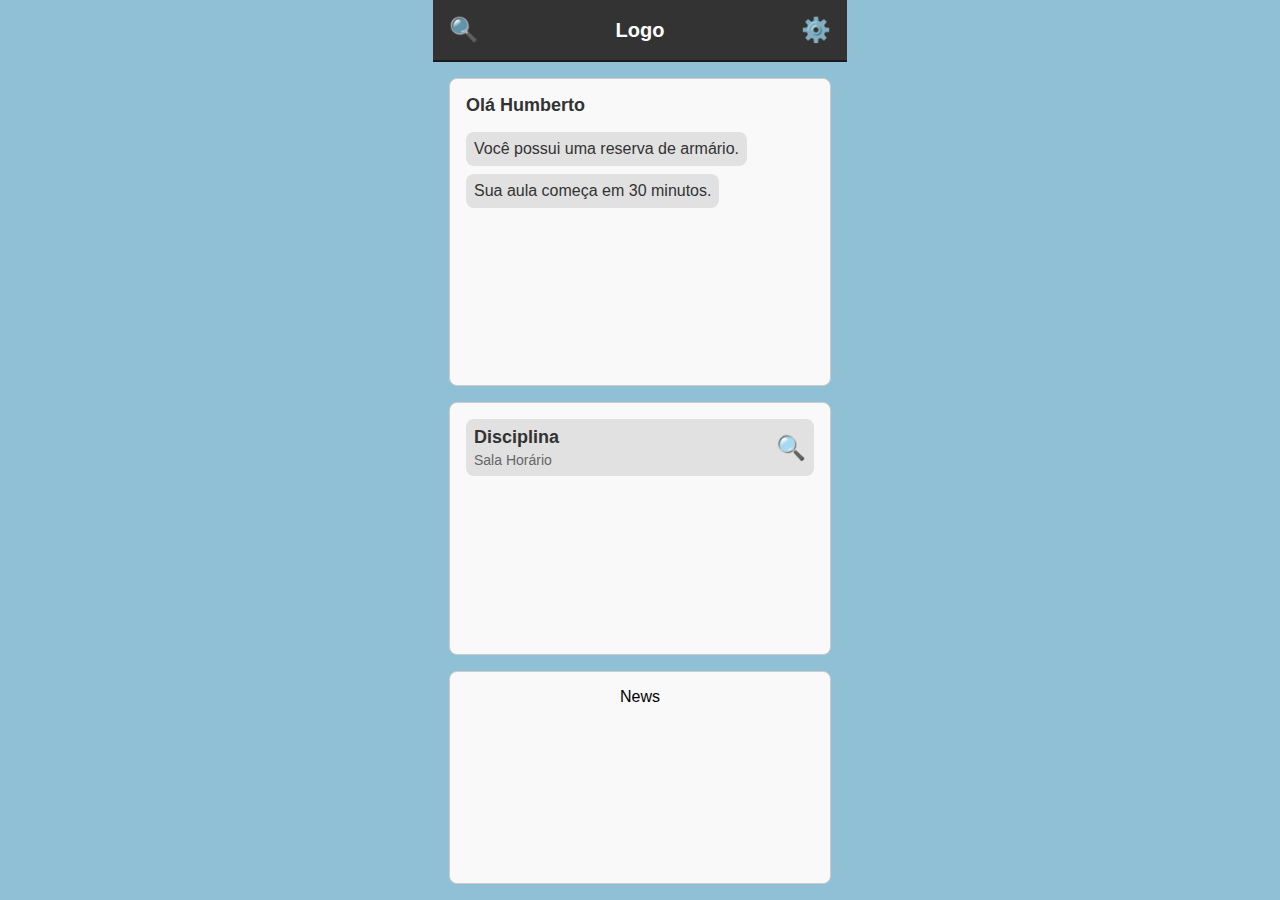
==== index.html @ 66934d6e "Adicionado os arquivos iniciais do projeto, esse comit entrega a atividade : Grid e Responsividade" ====
<!DOCTYPE html>
<html lang="en">

<head>
    <meta charset="UTF-8">
    <meta name="viewport" content="width=414, height=896, initial-scale=1.0, user-scalable=no">
    <title>Wireframe Layout</title>
    <link rel="stylesheet" href="styles.css">
</head>

<body>
    <header>
        <div class="header-container">
            <div class="icon">🔍</div>
            <div class="logo">Logo</div>
            <div class="icon">⚙️</div>
        </div>
    </header>
    <div class="main-container">
        <div class="box messages">
            <div class="messages-title">Olá Humberto</div>
            <div class="message-item">Você possui uma reserva de armário.</div>
            <div class="message-item">Sua aula começa em 30 minutos.</div>
        </div>

        <div class="box classes">
            <div class="classes-item">
                <div class="classes-item-content">
                    <div class="classes-item-content-title">Disciplina</div>
                    <div class="classes-item-content-info">Sala Horário</div>
                </div>
                <div class="classes-item-icon">🔍</div>
            </div>
        </div>
        <div class="box">News</div>
    </div>
</body>

</html>
---- styles.css ----
* {
    box-sizing: border-box;
    margin: 0;
    padding: 0;
    font-family: Arial, sans-serif;
}

body {
    display: flex;
    flex-direction: column;
    min-height: 100vh;
    max-width: 414px;
    margin: 0 auto;
    background-color: #90c0d6;
}

/* Header styling */
header {
    background: #333;  /* Dark background */
    padding: 16px;
    border-bottom: 2px solid #1a1a1a;
}

.header-container {
    display: flex;
    justify-content: space-between;
    align-items: center;
}

.icon, .logo {
    color: #fff;
}

.icon {
    font-size: 24px;
}

.logo {
    font-size: 20px;
    font-weight: bold;
}

/* Main container layout */
.main-container {
    display: flex;
    flex-direction: column;
    flex: 1;
    gap: 16px;
    padding: 16px;
    overflow-y: auto;
}

/* Box styling */
.box {
    padding: 16px;
    border: 1px solid #ccc;  /* Light gray border */
    text-align: center;
    background: #f9f9f9;  /* Light gray background */
    height: auto; /* Allow box height to adjust based on content */
    flex: 1; /* Allow boxes to take up remaining space */
    border-radius: 8px;  /* Rounded corners */
}

/* Messages box styling */
.messages {
    display: flex;
    flex-direction: column;
    gap: 8px;
    align-items: flex-start;  /* Align items to the start (left) */
}

.messages-title {
    font-size: 18px;
    font-weight: bold;
    margin-bottom: 8px;
    color: #333;  /* Dark gray text for titles */
}

.message-item {
    font-size: 16px;
    padding: 8px;
    background: #e1e1e1;  /* Light gray background for items */
    border-radius: 8px;
    color: #333;  /* Dark gray text for message items */
}

/* Classes box styling */
.classes {
    display: flex;
    flex-direction: column;
    gap: 8px;
    align-items: flex-start;  /* Align items to the start (left) */
}

.classes-item {
    display: flex;
    align-items: center;
    font-size: 16px;
    padding: 8px;
    background: #e1e1e1;  /* Light gray background for classes item */
    border-radius: 8px;
    width: 100%; /* Ensure the item takes full width of the container */
    gap: 16px; /* Increased space between icon and content */
}

.classes-item-content {
    display: flex;
    flex-direction: column;
    gap: 4px; /* Add space between title and info */
    flex-grow: 1; /* Allow the content to take up the remaining space */
    align-items: flex-start;
}

.classes-item-content-title {
    font-size: 18px;
    font-weight: bold;
    color: #333;  /* Dark gray text for the title */
}

.classes-item-content-info {
    font-size: 14px;
    color: #666;  /* Medium gray text for info */
}

.classes-item-icon {
    font-size: 24px;
    color: #4A90E2;  /* Light blue color for icon */
}

/* Add hover effect for interactive elements */
.classes-item:hover,
.message-item:hover {
    background: #D0D0D0;  /* Slightly darker gray for hover */
    cursor: pointer;  /* Indicate that it's clickable */
}

.box:hover {
    background: #eaeaea;  /* Lighten box background on hover */
}
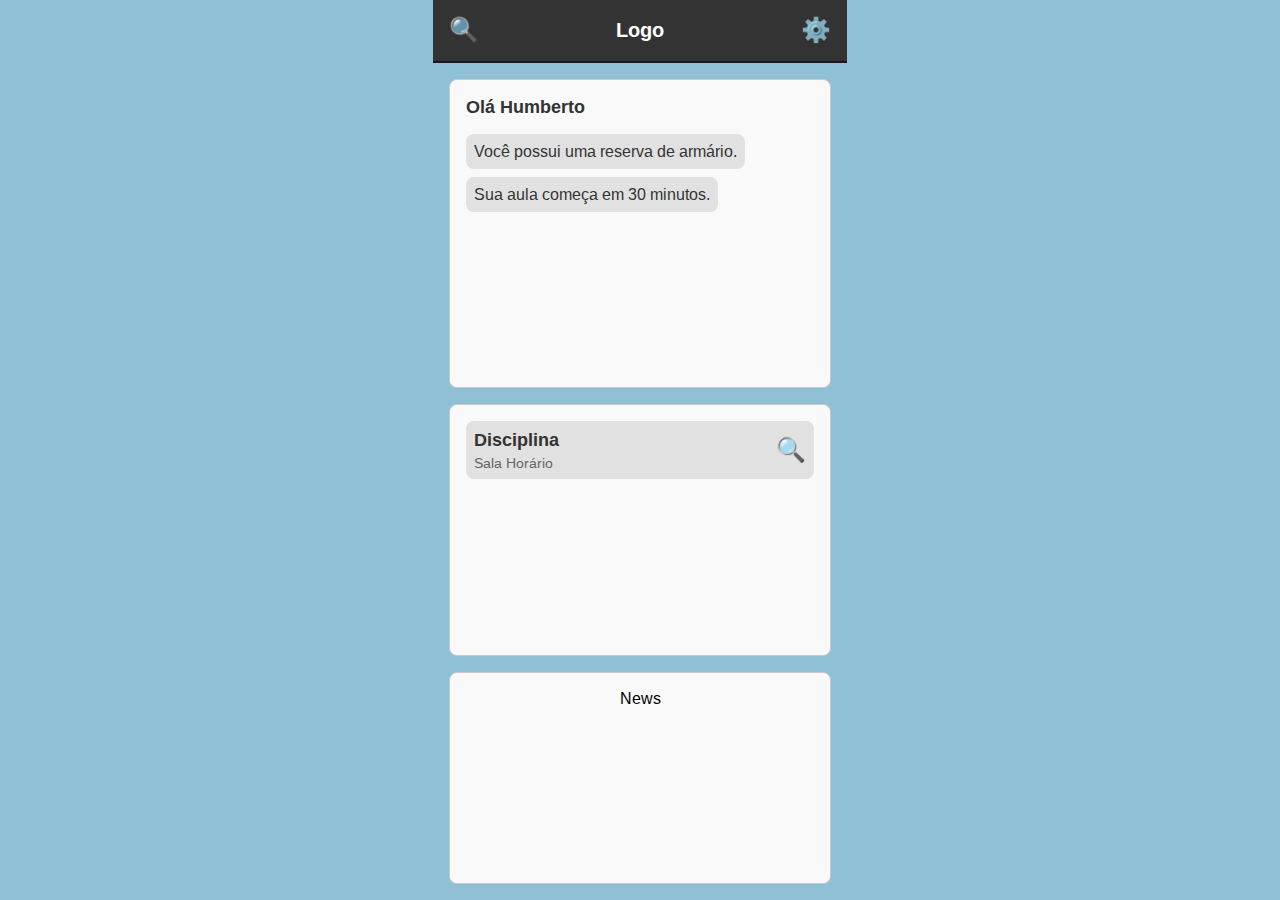
==== commit 369ecdf0: "Adicionado nova fonte" ====
--- a/index.html
+++ b/index.html
@@ -5,6 +5,9 @@
     <meta charset="UTF-8">
     <meta name="viewport" content="width=414, height=896, initial-scale=1.0, user-scalable=no">
     <title>Wireframe Layout</title>
+    <link rel="preconnect" href="https://fonts.googleapis.com">
+    <link rel="preconnect" href="https://fonts.gstatic.com" crossorigin>
+    <link href="https://fonts.googleapis.com/css2?family=Arimo:wght@400;700&display=swap" rel="stylesheet">
     <link rel="stylesheet" href="styles.css">
 </head>
 
--- a/styles.css
+++ b/styles.css
@@ -2,10 +2,11 @@
     box-sizing: border-box;
     margin: 0;
     padding: 0;
-    font-family: Arial, sans-serif;
+    font-family: "Arimo", sans-serif;
 }
 
 body {
+    font-family: "Arimo", sans-serif;
     display: flex;
     flex-direction: column;
     min-height: 100vh;
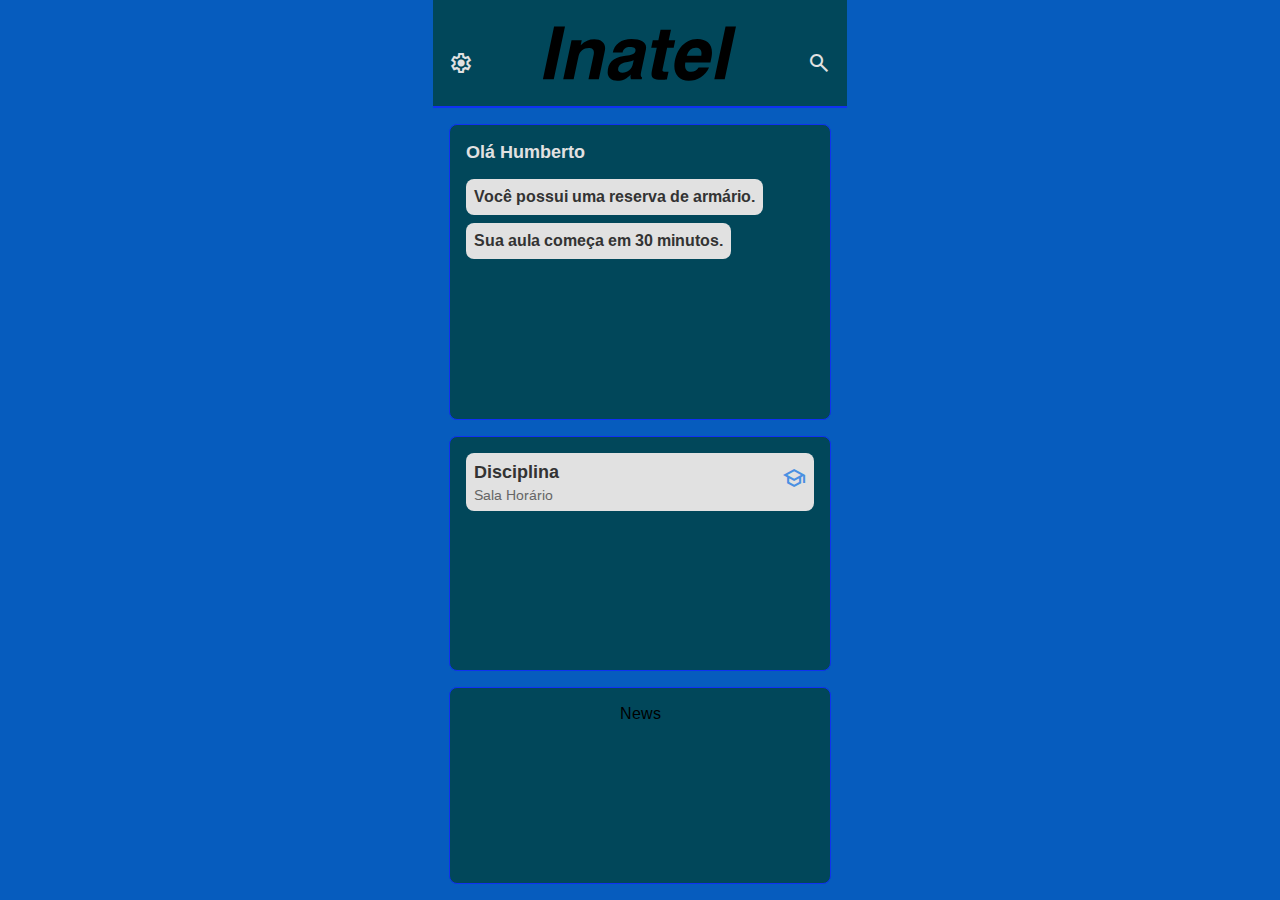
==== commit 1fd5fc78: "Adicionado a logo do inatel e cores padroes para o primeiro estilo" ====
--- a/index.html
+++ b/index.html
@@ -7,6 +7,7 @@
     <title>Wireframe Layout</title>
     <link rel="preconnect" href="https://fonts.googleapis.com">
     <link rel="preconnect" href="https://fonts.gstatic.com" crossorigin>
+    <link href="https://fonts.googleapis.com/css2?family=Material+Symbols+Outlined" rel="stylesheet">
     <link href="https://fonts.googleapis.com/css2?family=Arimo:wght@400;700&display=swap" rel="stylesheet">
     <link rel="stylesheet" href="styles.css">
 </head>
@@ -14,9 +15,9 @@
 <body>
     <header>
         <div class="header-container">
-            <div class="icon">🔍</div>
-            <div class="logo">Logo</div>
-            <div class="icon">⚙️</div>
+            <div class="icon"><span class="material-symbols-outlined">settings</span></div>
+            <svg class="svg_logo_inatel" xmlns="http://www.w3.org/2000/svg" viewBox="100 150 390 116"><path class="path_logo" d="M127.455,156.988h21.287l-21.859,102.835H105.69L127.455,156.988L127.455,156.988z M225.618,208.048	l-10.941,51.775H194.51l9.726-45.911c0.286-1.168,0.477-2.312,0.62-3.456c0.143-1.144,0.214-2.145,0.214-3.027	c0-2.86-0.834-4.982-2.527-6.412c-1.668-1.407-4.147-2.122-7.461-2.122c-5.078,0-9.392,1.406-12.968,4.219 c-3.552,2.836-5.888,6.698-6.96,11.633l-9.559,45.076h-20.31l16.186-75.946h19.905l-2.002,9.559 c3.957-3.886,8.105-6.794,12.491-8.701c4.362-1.907,9.011-2.86,13.945-2.86c6.508,0,11.656,1.501,15.447,4.529 c3.79,3.027,5.697,7.151,5.697,12.372c0,1.239-0.096,2.55-0.286,3.933S226.143,205.855,225.618,208.048L225.618,208.048z	 M282.709,222.636c-3.29,1.455-7.318,2.646-12.038,3.6c-4.744,0.954-7.557,1.55-8.438,1.788c-3.218,0.978-5.674,2.526-7.414,4.648	c-1.716,2.122-2.574,4.672-2.574,7.652c0,2.074,0.739,3.719,2.24,4.887c1.478,1.168,3.552,1.74,6.222,1.74	c5.078,0,9.487-1.574,13.206-4.721s6.15-7.342,7.271-12.61L282.709,222.636L282.709,222.636z M306.333,202.613l-9.154,43.145	c-0.238,1.313-0.405,2.432-0.524,3.361s-0.167,1.717-0.167,2.385c0,1.168,0.167,2.098,0.548,2.789 c0.381,0.715,1.049,1.406,2.026,2.098l-0.763,3.432h-21.025c-0.048-0.285-0.143-0.643-0.286-1.119	c-0.381-1.813-0.572-3.076-0.572-3.768c0-0.428,0.048-1,0.119-1.715c0.072-0.74,0.167-1.574,0.31-2.551	c-3.218,3.861-7.032,6.793-11.49,8.818c-4.458,2.027-9.344,3.053-14.708,3.053c-5.721,0-10.274-1.455-13.659-4.338	c-3.361-2.885-5.054-6.771-5.054-11.658c0-9.51,2.574-16.876,7.724-22.097c5.125-5.197,13.206-8.629,24.171-10.25	c1.788-0.287,4.195-0.645,7.271-1.049c10.131-1.168,15.185-4.53,15.185-10.108c0-2.098-0.834-3.623-2.527-4.577	c-1.669-0.954-4.338-1.43-8.033-1.43c-4.195,0-7.581,0.93-10.131,2.813c-2.574,1.883-4.052,4.529-4.481,7.914h-19.166	c1.359-8.2,5.292-14.684,11.824-19.451c6.507-4.768,14.731-7.151,24.672-7.151c8.987,0,15.971,1.454,20.954,4.362	s7.484,6.984,7.484,12.205c0,0.834-0.047,1.668-0.143,2.503C306.642,201.063,306.5,201.874,306.333,202.613L306.333,202.613z	 M335.081,163.281h20.31l-4.338,20.595h12.634l-3.004,14.303h-12.776l-8.844,42.026c0,0.238-0.048,0.547-0.144,0.93	c-0.095,0.404-0.144,0.668-0.144,0.811c0,1.119,0.549,1.93,1.67,2.406c1.119,0.502,3.051,0.74,5.792,0.74h4.409l-3.289,15.303	c-1.168,0.049-2.717,0.096-4.672,0.145c-3.528,0.094-5.84,0.143-6.913,0.143c-6.508,0-11.18-0.883-14.017-2.646	c-2.837-1.787-4.267-4.672-4.267-8.678c0-1.119,0.118-2.455,0.357-4.051c0.214-1.574,0.596-3.6,1.12-6.08l8.701-41.048h-10.752	l3.004-14.303h10.895L335.081,163.281L335.081,163.281z M432.339,227.213H383.4c-0.167,1.025-0.311,2.026-0.405,3.004	s-0.144,1.835-0.144,2.574c0,4.1,0.978,7.199,2.956,9.297s4.911,3.146,8.772,3.146c3.266,0,6.031-0.668,8.344-1.979	c2.313-1.334,4.434-3.48,6.389-6.46h20.309c-3.576,7.962-8.914,14.208-16.018,18.761c-7.105,4.553-14.994,6.842-23.695,6.842	c-8.63,0-15.424-2.551-20.43-7.676c-5.006-5.127-7.508-12.016-7.508-20.692c0-6.197,1.096-12.609,3.289-19.236	c2.17-6.627,5.077-12.325,8.725-17.092c4.172-5.435,9.059-9.559,14.588-12.348c5.531-2.789,11.633-4.195,18.283-4.195	c8.939,0,15.924,2.36,20.955,7.104c5.029,4.72,7.531,11.275,7.531,19.666c0,2.193-0.213,4.696-0.666,7.534	C434.246,218.322,433.458,222.232,432.339,227.213L432.339,227.213z M414.46,213.912c0.143-1.119,0.262-2.098,0.334-2.955	c0.07-0.858,0.096-1.55,0.096-2.05c0-3.385-0.979-6.031-2.957-7.914s-4.768-2.813-8.344-2.813c-4.146,0-7.676,1.335-10.607,4.005	s-5.172,6.579-6.697,11.728H414.46L414.46,213.912z M461.826,156.988h20.311l-21.932,102.835h-20.262L461.826,156.988	L461.826,156.988z"></path></svg>
+            <div class="icon"><span class="material-symbols-outlined">search</span></div>
         </div>
     </header>
     <div class="main-container">
@@ -32,7 +33,7 @@
                     <div class="classes-item-content-title">Disciplina</div>
                     <div class="classes-item-content-info">Sala Horário</div>
                 </div>
-                <div class="classes-item-icon">🔍</div>
+                <div class="classes-item-icon"><span class="material-symbols-outlined">school</span></div>
             </div>
         </div>
         <div class="box">News</div>
--- a/styles.css
+++ b/styles.css
@@ -1,3 +1,14 @@
+:root {
+    --primary-color: #065CBE; /* Inatel Blue */
+    --secondary-color: #350FF2; /* secondary blue */
+    --accent-color: #0F31F2; /* accent blue */
+    --secondary-accent-color: #800FF2; /* accent purple */
+    --background-color: #e1e1e1; /* Light background */
+    --secondary-background-color: #01475a; /* dark blue/gray background */
+    --white-text-color: #e1e1e1; /* light text color */
+    --black-text-color: #333; /* dark text color */
+}
+
 * {
     box-sizing: border-box;
     margin: 0;
@@ -12,33 +23,33 @@
     min-height: 100vh;
     max-width: 414px;
     margin: 0 auto;
-    background-color: #90c0d6;
+    background-color: var(--primary-color);
+    color: var(--text-color);
 }
 
 /* Header styling */
 header {
-    background: #333;  /* Dark background */
+    background: var(--secondary-background-color);
     padding: 16px;
-    border-bottom: 2px solid #1a1a1a;
+    border-bottom: 2px solid var(--accent-color)
 }
 
 .header-container {
     display: flex;
     justify-content: space-between;
     align-items: center;
+    color: var(--white-text-color);
 }
 
-.icon, .logo {
-    color: #fff;
+.svg_logo_inatel {
+    width: 20vw; /* Adjusts based on viewport width */
+    max-width: 200px; /* Maximum size */
+    height: auto;
 }
-
 .icon {
-    font-size: 24px;
-}
-
-.logo {
-    font-size: 20px;
-    font-weight: bold;
+    font-size: 5vw;
+    max-width: 40px; /* Adjusts based on viewport width */
+    text-align: center;
 }
 
 /* Main container layout */
@@ -54,9 +65,9 @@
 /* Box styling */
 .box {
     padding: 16px;
-    border: 1px solid #ccc;  /* Light gray border */
+    border: 1px solid var(--accent-color);
     text-align: center;
-    background: #f9f9f9;  /* Light gray background */
+    background: var(--secondary-background-color);
     height: auto; /* Allow box height to adjust based on content */
     flex: 1; /* Allow boxes to take up remaining space */
     border-radius: 8px;  /* Rounded corners */
@@ -74,15 +85,16 @@
     font-size: 18px;
     font-weight: bold;
     margin-bottom: 8px;
-    color: #333;  /* Dark gray text for titles */
+    color: var(--white-text-color);
 }
 
 .message-item {
     font-size: 16px;
     padding: 8px;
-    background: #e1e1e1;  /* Light gray background for items */
+    font-weight: bold;
+    background: var(--background-color);  /* Light gray background for items */
     border-radius: 8px;
-    color: #333;  /* Dark gray text for message items */
+    color: var(--black-text-color);  /* Dark gray text for message items */
 }
 
 /* Classes box styling */
@@ -127,14 +139,3 @@
     font-size: 24px;
     color: #4A90E2;  /* Light blue color for icon */
 }
-
-/* Add hover effect for interactive elements */
-.classes-item:hover,
-.message-item:hover {
-    background: #D0D0D0;  /* Slightly darker gray for hover */
-    cursor: pointer;  /* Indicate that it's clickable */
-}
-
-.box:hover {
-    background: #eaeaea;  /* Lighten box background on hover */
-}
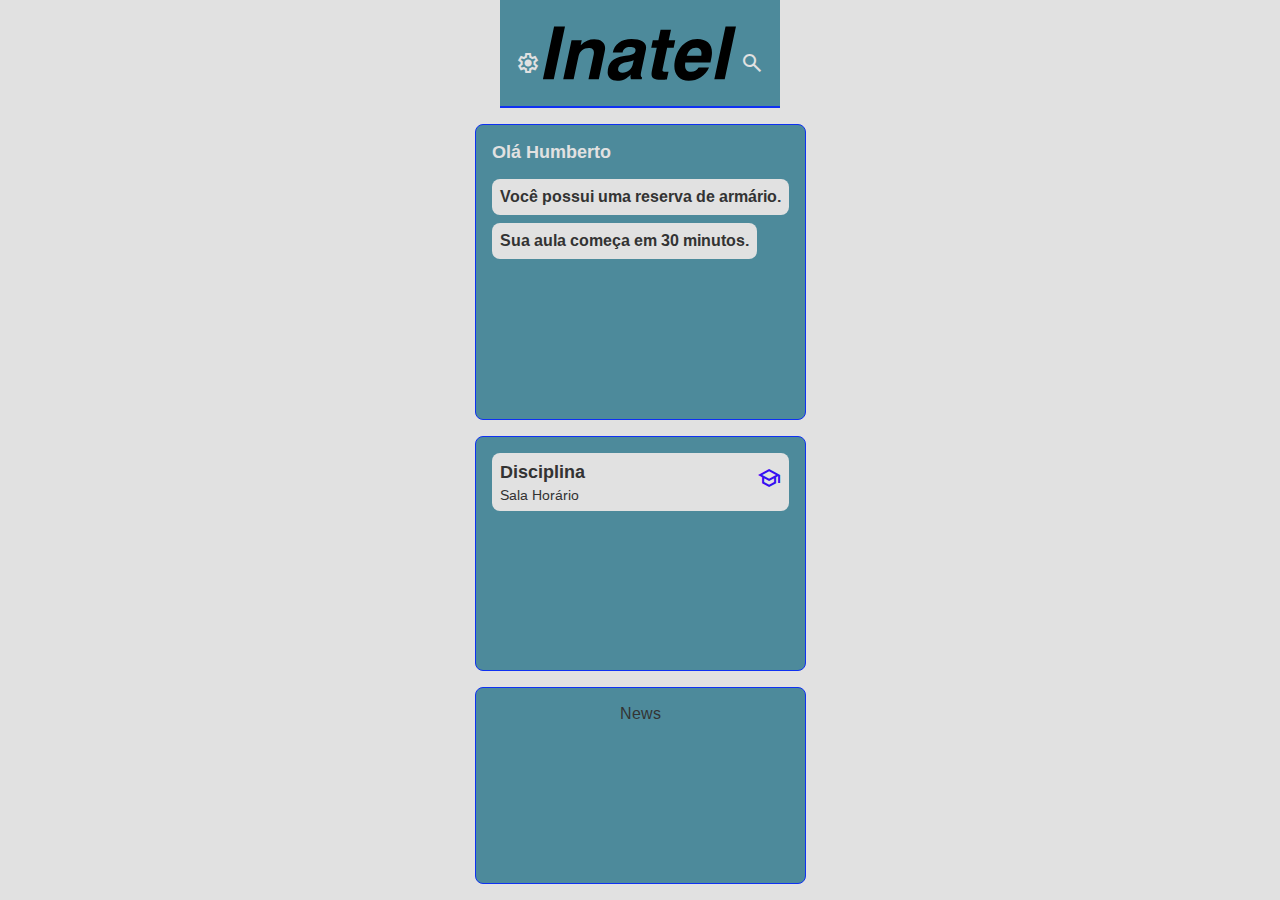
==== commit 7673cae6: "Adicionado funcao de trocar entre temas Adicionado arquivos de recurso secundarios" ====
--- a/index.html
+++ b/index.html
@@ -15,11 +15,25 @@
 <body>
     <header>
         <div class="header-container">
-            <div class="icon"><span class="material-symbols-outlined">settings</span></div>
-            <svg class="svg_logo_inatel" xmlns="http://www.w3.org/2000/svg" viewBox="100 150 390 116"><path class="path_logo" d="M127.455,156.988h21.287l-21.859,102.835H105.69L127.455,156.988L127.455,156.988z M225.618,208.048	l-10.941,51.775H194.51l9.726-45.911c0.286-1.168,0.477-2.312,0.62-3.456c0.143-1.144,0.214-2.145,0.214-3.027	c0-2.86-0.834-4.982-2.527-6.412c-1.668-1.407-4.147-2.122-7.461-2.122c-5.078,0-9.392,1.406-12.968,4.219 c-3.552,2.836-5.888,6.698-6.96,11.633l-9.559,45.076h-20.31l16.186-75.946h19.905l-2.002,9.559 c3.957-3.886,8.105-6.794,12.491-8.701c4.362-1.907,9.011-2.86,13.945-2.86c6.508,0,11.656,1.501,15.447,4.529 c3.79,3.027,5.697,7.151,5.697,12.372c0,1.239-0.096,2.55-0.286,3.933S226.143,205.855,225.618,208.048L225.618,208.048z	 M282.709,222.636c-3.29,1.455-7.318,2.646-12.038,3.6c-4.744,0.954-7.557,1.55-8.438,1.788c-3.218,0.978-5.674,2.526-7.414,4.648	c-1.716,2.122-2.574,4.672-2.574,7.652c0,2.074,0.739,3.719,2.24,4.887c1.478,1.168,3.552,1.74,6.222,1.74	c5.078,0,9.487-1.574,13.206-4.721s6.15-7.342,7.271-12.61L282.709,222.636L282.709,222.636z M306.333,202.613l-9.154,43.145	c-0.238,1.313-0.405,2.432-0.524,3.361s-0.167,1.717-0.167,2.385c0,1.168,0.167,2.098,0.548,2.789 c0.381,0.715,1.049,1.406,2.026,2.098l-0.763,3.432h-21.025c-0.048-0.285-0.143-0.643-0.286-1.119	c-0.381-1.813-0.572-3.076-0.572-3.768c0-0.428,0.048-1,0.119-1.715c0.072-0.74,0.167-1.574,0.31-2.551	c-3.218,3.861-7.032,6.793-11.49,8.818c-4.458,2.027-9.344,3.053-14.708,3.053c-5.721,0-10.274-1.455-13.659-4.338	c-3.361-2.885-5.054-6.771-5.054-11.658c0-9.51,2.574-16.876,7.724-22.097c5.125-5.197,13.206-8.629,24.171-10.25	c1.788-0.287,4.195-0.645,7.271-1.049c10.131-1.168,15.185-4.53,15.185-10.108c0-2.098-0.834-3.623-2.527-4.577	c-1.669-0.954-4.338-1.43-8.033-1.43c-4.195,0-7.581,0.93-10.131,2.813c-2.574,1.883-4.052,4.529-4.481,7.914h-19.166	c1.359-8.2,5.292-14.684,11.824-19.451c6.507-4.768,14.731-7.151,24.672-7.151c8.987,0,15.971,1.454,20.954,4.362	s7.484,6.984,7.484,12.205c0,0.834-0.047,1.668-0.143,2.503C306.642,201.063,306.5,201.874,306.333,202.613L306.333,202.613z	 M335.081,163.281h20.31l-4.338,20.595h12.634l-3.004,14.303h-12.776l-8.844,42.026c0,0.238-0.048,0.547-0.144,0.93	c-0.095,0.404-0.144,0.668-0.144,0.811c0,1.119,0.549,1.93,1.67,2.406c1.119,0.502,3.051,0.74,5.792,0.74h4.409l-3.289,15.303	c-1.168,0.049-2.717,0.096-4.672,0.145c-3.528,0.094-5.84,0.143-6.913,0.143c-6.508,0-11.18-0.883-14.017-2.646	c-2.837-1.787-4.267-4.672-4.267-8.678c0-1.119,0.118-2.455,0.357-4.051c0.214-1.574,0.596-3.6,1.12-6.08l8.701-41.048h-10.752	l3.004-14.303h10.895L335.081,163.281L335.081,163.281z M432.339,227.213H383.4c-0.167,1.025-0.311,2.026-0.405,3.004	s-0.144,1.835-0.144,2.574c0,4.1,0.978,7.199,2.956,9.297s4.911,3.146,8.772,3.146c3.266,0,6.031-0.668,8.344-1.979	c2.313-1.334,4.434-3.48,6.389-6.46h20.309c-3.576,7.962-8.914,14.208-16.018,18.761c-7.105,4.553-14.994,6.842-23.695,6.842	c-8.63,0-15.424-2.551-20.43-7.676c-5.006-5.127-7.508-12.016-7.508-20.692c0-6.197,1.096-12.609,3.289-19.236	c2.17-6.627,5.077-12.325,8.725-17.092c4.172-5.435,9.059-9.559,14.588-12.348c5.531-2.789,11.633-4.195,18.283-4.195	c8.939,0,15.924,2.36,20.955,7.104c5.029,4.72,7.531,11.275,7.531,19.666c0,2.193-0.213,4.696-0.666,7.534	C434.246,218.322,433.458,222.232,432.339,227.213L432.339,227.213z M414.46,213.912c0.143-1.119,0.262-2.098,0.334-2.955	c0.07-0.858,0.096-1.55,0.096-2.05c0-3.385-0.979-6.031-2.957-7.914s-4.768-2.813-8.344-2.813c-4.146,0-7.676,1.335-10.607,4.005	s-5.172,6.579-6.697,11.728H414.46L414.46,213.912z M461.826,156.988h20.311l-21.932,102.835h-20.262L461.826,156.988	L461.826,156.988z"></path></svg>
+            <div class="icon" id="settingsIcon">
+                <span class="material-symbols-outlined">settings</span>
+            </div>
+            <svg class="svg_logo_inatel" xmlns="http://www.w3.org/2000/svg" viewBox="100 150 390 116">
+                <path class="path_logo"
+                    d="M127.455,156.988h21.287l-21.859,102.835H105.69L127.455,156.988L127.455,156.988z M225.618,208.048	l-10.941,51.775H194.51l9.726-45.911c0.286-1.168,0.477-2.312,0.62-3.456c0.143-1.144,0.214-2.145,0.214-3.027	c0-2.86-0.834-4.982-2.527-6.412c-1.668-1.407-4.147-2.122-7.461-2.122c-5.078,0-9.392,1.406-12.968,4.219 c-3.552,2.836-5.888,6.698-6.96,11.633l-9.559,45.076h-20.31l16.186-75.946h19.905l-2.002,9.559 c3.957-3.886,8.105-6.794,12.491-8.701c4.362-1.907,9.011-2.86,13.945-2.86c6.508,0,11.656,1.501,15.447,4.529 c3.79,3.027,5.697,7.151,5.697,12.372c0,1.239-0.096,2.55-0.286,3.933S226.143,205.855,225.618,208.048L225.618,208.048z	 M282.709,222.636c-3.29,1.455-7.318,2.646-12.038,3.6c-4.744,0.954-7.557,1.55-8.438,1.788c-3.218,0.978-5.674,2.526-7.414,4.648	c-1.716,2.122-2.574,4.672-2.574,7.652c0,2.074,0.739,3.719,2.24,4.887c1.478,1.168,3.552,1.74,6.222,1.74	c5.078,0,9.487-1.574,13.206-4.721s6.15-7.342,7.271-12.61L282.709,222.636L282.709,222.636z M306.333,202.613l-9.154,43.145	c-0.238,1.313-0.405,2.432-0.524,3.361s-0.167,1.717-0.167,2.385c0,1.168,0.167,2.098,0.548,2.789 c0.381,0.715,1.049,1.406,2.026,2.098l-0.763,3.432h-21.025c-0.048-0.285-0.143-0.643-0.286-1.119	c-0.381-1.813-0.572-3.076-0.572-3.768c0-0.428,0.048-1,0.119-1.715c0.072-0.74,0.167-1.574,0.31-2.551	c-3.218,3.861-7.032,6.793-11.49,8.818c-4.458,2.027-9.344,3.053-14.708,3.053c-5.721,0-10.274-1.455-13.659-4.338	c-3.361-2.885-5.054-6.771-5.054-11.658c0-9.51,2.574-16.876,7.724-22.097c5.125-5.197,13.206-8.629,24.171-10.25	c1.788-0.287,4.195-0.645,7.271-1.049c10.131-1.168,15.185-4.53,15.185-10.108c0-2.098-0.834-3.623-2.527-4.577	c-1.669-0.954-4.338-1.43-8.033-1.43c-4.195,0-7.581,0.93-10.131,2.813c-2.574,1.883-4.052,4.529-4.481,7.914h-19.166	c1.359-8.2,5.292-14.684,11.824-19.451c6.507-4.768,14.731-7.151,24.672-7.151c8.987,0,15.971,1.454,20.954,4.362	s7.484,6.984,7.484,12.205c0,0.834-0.047,1.668-0.143,2.503C306.642,201.063,306.5,201.874,306.333,202.613L306.333,202.613z	 M335.081,163.281h20.31l-4.338,20.595h12.634l-3.004,14.303h-12.776l-8.844,42.026c0,0.238-0.048,0.547-0.144,0.93	c-0.095,0.404-0.144,0.668-0.144,0.811c0,1.119,0.549,1.93,1.67,2.406c1.119,0.502,3.051,0.74,5.792,0.74h4.409l-3.289,15.303	c-1.168,0.049-2.717,0.096-4.672,0.145c-3.528,0.094-5.84,0.143-6.913,0.143c-6.508,0-11.18-0.883-14.017-2.646	c-2.837-1.787-4.267-4.672-4.267-8.678c0-1.119,0.118-2.455,0.357-4.051c0.214-1.574,0.596-3.6,1.12-6.08l8.701-41.048h-10.752	l3.004-14.303h10.895L335.081,163.281L335.081,163.281z M432.339,227.213H383.4c-0.167,1.025-0.311,2.026-0.405,3.004	s-0.144,1.835-0.144,2.574c0,4.1,0.978,7.199,2.956,9.297s4.911,3.146,8.772,3.146c3.266,0,6.031-0.668,8.344-1.979	c2.313-1.334,4.434-3.48,6.389-6.46h20.309c-3.576,7.962-8.914,14.208-16.018,18.761c-7.105,4.553-14.994,6.842-23.695,6.842	c-8.63,0-15.424-2.551-20.43-7.676c-5.006-5.127-7.508-12.016-7.508-20.692c0-6.197,1.096-12.609,3.289-19.236	c2.17-6.627,5.077-12.325,8.725-17.092c4.172-5.435,9.059-9.559,14.588-12.348c5.531-2.789,11.633-4.195,18.283-4.195	c8.939,0,15.924,2.36,20.955,7.104c5.029,4.72,7.531,11.275,7.531,19.666c0,2.193-0.213,4.696-0.666,7.534	C434.246,218.322,433.458,222.232,432.339,227.213L432.339,227.213z M414.46,213.912c0.143-1.119,0.262-2.098,0.334-2.955	c0.07-0.858,0.096-1.55,0.096-2.05c0-3.385-0.979-6.031-2.957-7.914s-4.768-2.813-8.344-2.813c-4.146,0-7.676,1.335-10.607,4.005	s-5.172,6.579-6.697,11.728H414.46L414.46,213.912z M461.826,156.988h20.311l-21.932,102.835h-20.262L461.826,156.988	L461.826,156.988z">
+                </path>
+            </svg>
             <div class="icon"><span class="material-symbols-outlined">search</span></div>
         </div>
     </header>
+
+    <dialog id="themeDialog">
+        <h2>Select Theme</h2>
+        <button id="lightModeButton">Light Mode</button>
+        <button id="darkModeButton">Dark Mode</button>
+        <button id="closeDialog">Close</button>
+    </dialog>
+
     <div class="main-container">
         <div class="box messages">
             <div class="messages-title">Olá Humberto</div>
@@ -38,6 +52,8 @@
         </div>
         <div class="box">News</div>
     </div>
+
+    <script src="themeToggle.js"></script>
 </body>
 
 </html>--- a/styles.css
+++ b/styles.css
@@ -2,11 +2,19 @@
     --primary-color: #065CBE; /* Inatel Blue */
     --secondary-color: #350FF2; /* secondary blue */
     --accent-color: #0F31F2; /* accent blue */
-    --secondary-accent-color: #800FF2; /* accent purple */
     --background-color: #e1e1e1; /* Light background */
-    --secondary-background-color: #01475a; /* dark blue/gray background */
+    --secondary-background-color: #4d8a9b; /* dark blue/gray background */
     --white-text-color: #e1e1e1; /* light text color */
-    --black-text-color: #333; /* dark text color */
+    --text-color: #333; /* dark text color */
+}
+
+[data-theme="dark"] {
+    --primary-color: #065CBE; /* Dark background */
+    --secondary-color: #5C16D2; /* Purple */
+    --accent-color: #800FF2; /* Accent purple */
+    --background-color: #333; /* Dark background */
+    --secondary-background-color: #01475a; /* Darker background */
+    --text-color: #e1e1e1; /* Lighter text color for dark mode */
 }
 
 * {
@@ -20,12 +28,17 @@
     font-family: "Arimo", sans-serif;
     display: flex;
     flex-direction: column;
+    justify-content: center; /* Centers content vertically */
+    align-items: center; /* Centers content horizontally */
     min-height: 100vh;
     max-width: 414px;
     margin: 0 auto;
-    background-color: var(--primary-color);
+    background-color: var(--background-color);
     color: var(--text-color);
-}
+    transition: background-color 0.3s, color 0.3s;
+}
+
+
 
 /* Header styling */
 header {
@@ -110,7 +123,7 @@
     align-items: center;
     font-size: 16px;
     padding: 8px;
-    background: #e1e1e1;  /* Light gray background for classes item */
+    background: var(--background-color);  /* Light gray background for classes item */
     border-radius: 8px;
     width: 100%; /* Ensure the item takes full width of the container */
     gap: 16px; /* Increased space between icon and content */
@@ -127,15 +140,70 @@
 .classes-item-content-title {
     font-size: 18px;
     font-weight: bold;
-    color: #333;  /* Dark gray text for the title */
+    color: var(--text-color); 
 }
 
 .classes-item-content-info {
     font-size: 14px;
-    color: #666;  /* Medium gray text for info */
+    color: var(--text-color);  /* Medium gray text for info */
 }
 
 .classes-item-icon {
     font-size: 24px;
-    color: #4A90E2;  /* Light blue color for icon */
-}
+    color: var(--secondary-color);  /* Light blue color for icon */
+}
+
+/* Basic styling for the dialog box */
+dialog {
+    display: flex;
+    flex-direction: column;
+    justify-content: center;
+    align-items: center;
+    padding: 20px;
+    background-color: var(--secondary-background-color);
+    border-radius: 8px;
+    width: 80%; /* Adjust width as needed */
+    max-width: 400px;
+    box-shadow: 0 5px 15px var(--accent-color);
+    position: fixed;
+    top: 50%;
+    left: 50%;
+    transform: translate(-50%, -50%); /* Centering the dialog */
+    z-index: 1000;
+    visibility: hidden; /* Initially hidden */
+    opacity: 0;
+    transition: visibility 0s, opacity 0.3s ease;
+}
+
+dialog h2 {
+    color: var(--text-color); /* Change this to your preferred color */
+    margin-bottom: 20px; /* Space between heading and buttons */
+    font-size: 1.5em; /* You can adjust the size */
+    text-align: center;
+}
+
+/* Show dialog when active */
+dialog[open] {
+    visibility: visible;
+    opacity: 1;
+}
+
+/* Overlay effect when dialog is open */
+dialog[open] {
+    background-color: var(--secondary-background-color);
+}
+
+/* Button styles inside dialog */
+button {
+    background-color: var(--background-color);
+    color: var(--text-color);
+    border: none;
+    padding: 10px 15px;
+    margin: 10px;
+    cursor: pointer;
+    border-radius: 5px;
+}
+
+button:hover {
+    background-color: var(--secondary-color);
+}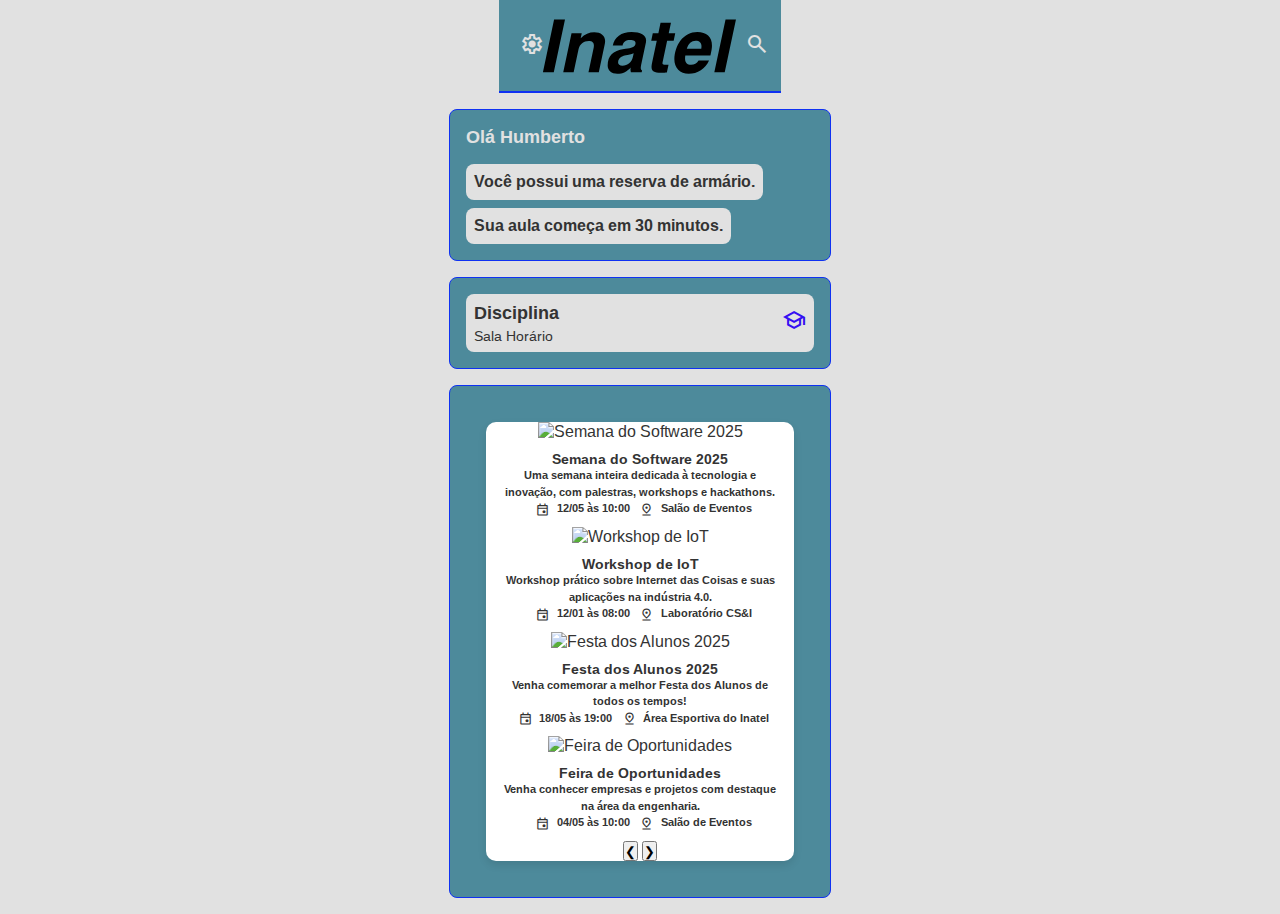
==== commit 9c903802: "Adicionado event handling para popular a box de noticias. Html modificado para absorver novos cards " ====
--- a/index.html
+++ b/index.html
@@ -50,10 +50,18 @@
                 <div class="classes-item-icon"><span class="material-symbols-outlined">school</span></div>
             </div>
         </div>
-        <div class="box">News</div>
+        <div class="box news">
+            <div class="carousel-container">
+                <div class="carousel">
+                    <!-- Os cards deverão ser inseridos dinamicamente via JS -->
+                </div>
+                <button id="prevBtn">❮</button>
+                <button id="nextBtn">❯</button>
+            </div> 
+        </div>
     </div>
 
-    <script src="themeToggle.js"></script>
+    <script src="scripts.js"></script>
 </body>
 
 </html>--- a/styles.css
+++ b/styles.css
@@ -1,20 +1,33 @@
 :root {
-    --primary-color: #065CBE; /* Inatel Blue */
-    --secondary-color: #350FF2; /* secondary blue */
-    --accent-color: #0F31F2; /* accent blue */
-    --background-color: #e1e1e1; /* Light background */
-    --secondary-background-color: #4d8a9b; /* dark blue/gray background */
-    --white-text-color: #e1e1e1; /* light text color */
-    --text-color: #333; /* dark text color */
+    --primary-color: #065CBE;
+    /* Inatel Blue */
+    --secondary-color: #350FF2;
+    /* secondary blue */
+    --accent-color: #0F31F2;
+    /* accent blue */
+    --background-color: #e1e1e1;
+    /* Light background */
+    --secondary-background-color: #4d8a9b;
+    /* dark blue/gray background */
+    --white-text-color: #e1e1e1;
+    /* light text color */
+    --text-color: #333;
+    /* dark text color */
 }
 
 [data-theme="dark"] {
-    --primary-color: #065CBE; /* Dark background */
-    --secondary-color: #5C16D2; /* Purple */
-    --accent-color: #800FF2; /* Accent purple */
-    --background-color: #333; /* Dark background */
-    --secondary-background-color: #01475a; /* Darker background */
-    --text-color: #e1e1e1; /* Lighter text color for dark mode */
+    --primary-color: #065CBE;
+    /* Dark background */
+    --secondary-color: #5C16D2;
+    /* Purple */
+    --accent-color: #800FF2;
+    /* Accent purple */
+    --background-color: #333;
+    /* Dark background */
+    --secondary-background-color: #01475a;
+    /* Darker background */
+    --text-color: #e1e1e1;
+    /* Lighter text color for dark mode */
 }
 
 * {
@@ -28,8 +41,10 @@
     font-family: "Arimo", sans-serif;
     display: flex;
     flex-direction: column;
-    justify-content: center; /* Centers content vertically */
-    align-items: center; /* Centers content horizontally */
+    justify-content: center;
+    /* Centers content vertically */
+    align-items: center;
+    /* Centers content horizontally */
     min-height: 100vh;
     max-width: 414px;
     margin: 0 auto;
@@ -55,13 +70,17 @@
 }
 
 .svg_logo_inatel {
-    width: 20vw; /* Adjusts based on viewport width */
-    max-width: 200px; /* Maximum size */
+    width: 20vw;
+    /* Adjusts based on viewport width */
+    max-width: 200px;
+    /* Maximum size */
     height: auto;
 }
+
 .icon {
     font-size: 5vw;
-    max-width: 40px; /* Adjusts based on viewport width */
+    max-width: 40px;
+    /* Adjusts based on viewport width */
     text-align: center;
 }
 
@@ -81,9 +100,12 @@
     border: 1px solid var(--accent-color);
     text-align: center;
     background: var(--secondary-background-color);
-    height: auto; /* Allow box height to adjust based on content */
-    flex: 1; /* Allow boxes to take up remaining space */
-    border-radius: 8px;  /* Rounded corners */
+    height: auto;
+    /* Allow box height to adjust based on content */
+    flex: 1;
+    /* Allow boxes to take up remaining space */
+    border-radius: 8px;
+    /* Rounded corners */
 }
 
 /* Messages box styling */
@@ -91,7 +113,8 @@
     display: flex;
     flex-direction: column;
     gap: 8px;
-    align-items: flex-start;  /* Align items to the start (left) */
+    align-items: flex-start;
+    /* Align items to the start (left) */
 }
 
 .messages-title {
@@ -105,9 +128,11 @@
     font-size: 16px;
     padding: 8px;
     font-weight: bold;
-    background: var(--background-color);  /* Light gray background for items */
+    background: var(--background-color);
+    /* Light gray background for items */
     border-radius: 8px;
-    color: var(--black-text-color);  /* Dark gray text for message items */
+    color: var(--black-text-color);
+    /* Dark gray text for message items */
 }
 
 /* Classes box styling */
@@ -115,7 +140,8 @@
     display: flex;
     flex-direction: column;
     gap: 8px;
-    align-items: flex-start;  /* Align items to the start (left) */
+    align-items: flex-start;
+    /* Align items to the start (left) */
 }
 
 .classes-item {
@@ -123,34 +149,41 @@
     align-items: center;
     font-size: 16px;
     padding: 8px;
-    background: var(--background-color);  /* Light gray background for classes item */
+    background: var(--background-color);
+    /* Light gray background for classes item */
     border-radius: 8px;
-    width: 100%; /* Ensure the item takes full width of the container */
-    gap: 16px; /* Increased space between icon and content */
+    width: 100%;
+    /* Ensure the item takes full width of the container */
+    gap: 16px;
+    /* Increased space between icon and content */
 }
 
 .classes-item-content {
     display: flex;
     flex-direction: column;
-    gap: 4px; /* Add space between title and info */
-    flex-grow: 1; /* Allow the content to take up the remaining space */
+    gap: 4px;
+    /* Add space between title and info */
+    flex-grow: 1;
+    /* Allow the content to take up the remaining space */
     align-items: flex-start;
 }
 
 .classes-item-content-title {
     font-size: 18px;
     font-weight: bold;
-    color: var(--text-color); 
+    color: var(--text-color);
 }
 
 .classes-item-content-info {
     font-size: 14px;
-    color: var(--text-color);  /* Medium gray text for info */
+    color: var(--text-color);
+    /* Medium gray text for info */
 }
 
 .classes-item-icon {
     font-size: 24px;
-    color: var(--secondary-color);  /* Light blue color for icon */
+    color: var(--secondary-color);
+    /* Light blue color for icon */
 }
 
 /* Basic styling for the dialog box */
@@ -162,23 +195,29 @@
     padding: 20px;
     background-color: var(--secondary-background-color);
     border-radius: 8px;
-    width: 80%; /* Adjust width as needed */
+    width: 80%;
+    /* Adjust width as needed */
     max-width: 400px;
     box-shadow: 0 5px 15px var(--accent-color);
     position: fixed;
     top: 50%;
     left: 50%;
-    transform: translate(-50%, -50%); /* Centering the dialog */
+    transform: translate(-50%, -50%);
+    /* Centering the dialog */
     z-index: 1000;
-    visibility: hidden; /* Initially hidden */
+    visibility: hidden;
+    /* Initially hidden */
     opacity: 0;
     transition: visibility 0s, opacity 0.3s ease;
 }
 
 dialog h2 {
-    color: var(--text-color); /* Change this to your preferred color */
-    margin-bottom: 20px; /* Space between heading and buttons */
-    font-size: 1.5em; /* You can adjust the size */
+    color: var(--text-color);
+    /* Change this to your preferred color */
+    margin-bottom: 20px;
+    /* Space between heading and buttons */
+    font-size: 1.5em;
+    /* You can adjust the size */
     text-align: center;
 }
 
@@ -194,7 +233,7 @@
 }
 
 /* Button styles inside dialog */
-button {
+#themeDialog button {
     background-color: var(--background-color);
     color: var(--text-color);
     border: none;
@@ -204,6 +243,87 @@
     border-radius: 5px;
 }
 
-button:hover {
+#themeDialog button:hover {
     background-color: var(--secondary-color);
+}
+
+h3 {
+    font-family: "Arimo", sans-serif;
+    font-optical-sizing: auto;
+    font-weight: bold;
+    font-style: normal;
+    font-size: 14px;
+    color: var(--text-color);
+    padding-left: 5px;
+    padding-right: 5px;
+}
+
+p {
+    font-family: "Arimo", sans-serif;
+    font-optical-sizing: auto;
+    font-weight: bold;
+    font-style: normal;
+    font-size: 11px;
+    color: var(--text-color);
+    line-height: 1.5;
+    padding-left: 5px;
+    padding-right: 5px;
+}
+
+.carousel-container {
+    position: relative;
+    overflow: hidden;
+    background-color: white;
+    border-radius: 10px;
+    margin: 20px;
+    box-shadow: 0px 4px 8px rgba(0, 0, 0, 0.1)
+}
+
+.carousel {
+    display: realtive;
+    /* mudaremos para flex posteriormente */
+}
+
+.card {
+    min-width: 100%;
+    text-align: center;
+}
+
+.card img {
+    width: 100%;
+    border-top-right-radius: 10px;
+    border-top-left-radius: 10px;
+}
+
+.info {
+    padding: 10px
+}
+
+.icon {
+    font-size: 15px;
+    margin-left: 5px;
+    margin-right: 2px;
+    width: 18px;
+    display: inline-block;
+    vertical-align: middle
+}
+
+#carousel-container button {
+    position: absolute;
+    top: 30%;
+    transform: translateY(-50%);
+    background: rgba(0, 0, 0, 0.5);
+    color: white;
+    border: none;
+    padding: 10px;
+    cursor: pointer;
+    font-size: 10px;
+}
+
+#prevBtn {
+    left: 10px;
+}
+
+#nextBtn {
+    right: 10px;
 }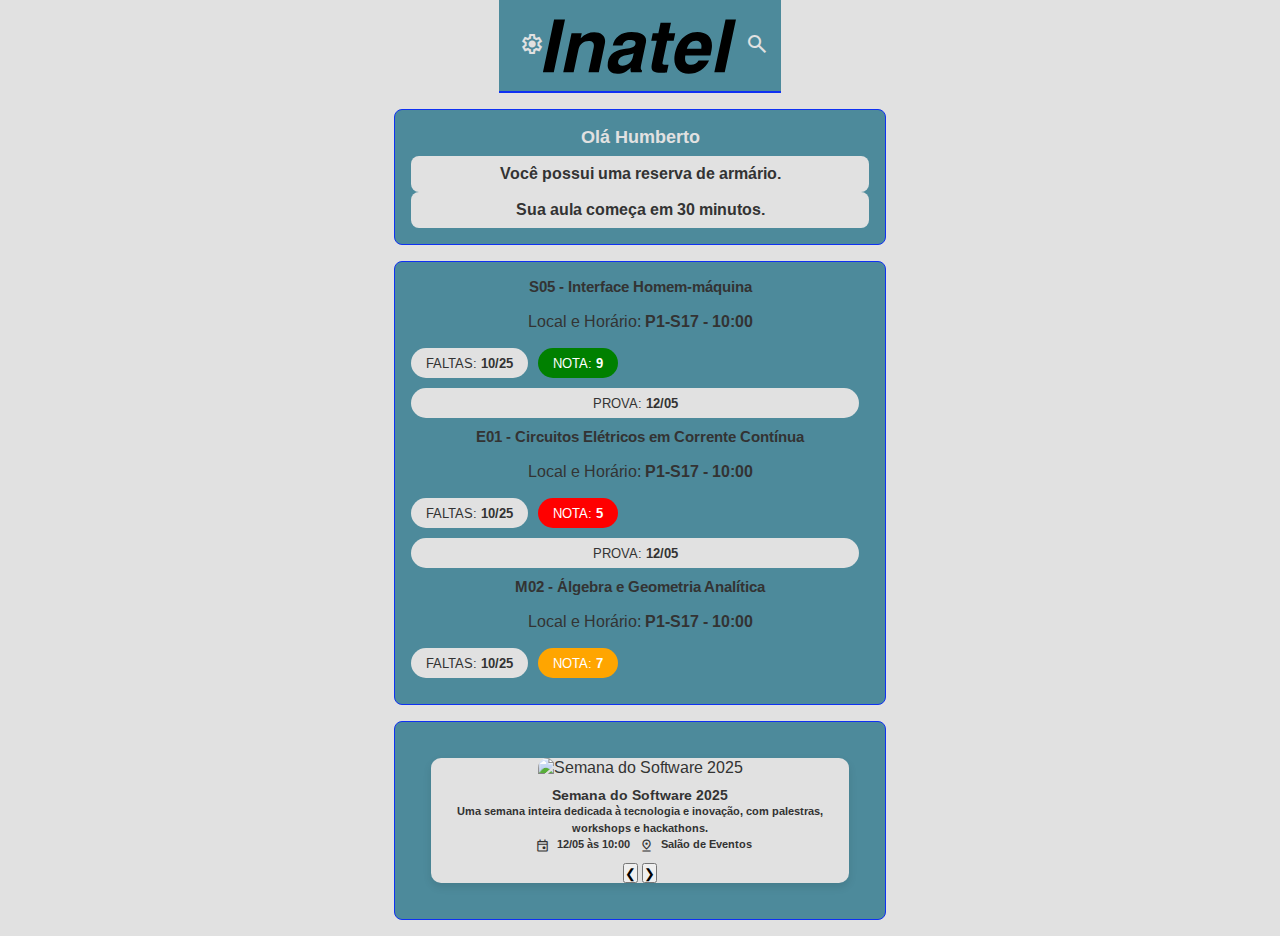
==== commit 69d1d531: "Separados componentes de css em arquivos diferentes para melhor legibilidade. Adicionado novo script" ====
--- a/index.html
+++ b/index.html
@@ -9,7 +9,14 @@
     <link rel="preconnect" href="https://fonts.gstatic.com" crossorigin>
     <link href="https://fonts.googleapis.com/css2?family=Material+Symbols+Outlined" rel="stylesheet">
     <link href="https://fonts.googleapis.com/css2?family=Arimo:wght@400;700&display=swap" rel="stylesheet">
-    <link rel="stylesheet" href="styles.css">
+    <link rel="stylesheet" href="css/base.css">
+    <link rel="stylesheet" href="css/layout.css">
+    <link rel="stylesheet" href="css/header.css">
+    <link rel="stylesheet" href="css/dialogbox.css">
+    <link rel="stylesheet" href="css/classes.css">
+    <link rel="stylesheet" href="css/messages.css">
+    <link rel="stylesheet" href="css/carousel.css">
+
 </head>
 
 <body>
@@ -42,14 +49,9 @@
         </div>
 
         <div class="box classes">
-            <div class="classes-item">
-                <div class="classes-item-content">
-                    <div class="classes-item-content-title">Disciplina</div>
-                    <div class="classes-item-content-info">Sala Horário</div>
-                </div>
-                <div class="classes-item-icon"><span class="material-symbols-outlined">school</span></div>
-            </div>
+            <class-component id="component"></class-component>
         </div>
+
         <div class="box news">
             <div class="carousel-container">
                 <div class="carousel">
@@ -57,11 +59,12 @@
                 </div>
                 <button id="prevBtn">❮</button>
                 <button id="nextBtn">❯</button>
-            </div> 
+            </div>
         </div>
     </div>
 
     <script src="scripts.js"></script>
+    <script type="module" src="classes_script.js"></script>
 </body>
 
 </html>--- a/css/base.css
+++ b/css/base.css
@@ -0,0 +1,25 @@
+:root {
+    --primary-color: #065CBE;
+    --secondary-color: #350FF2;
+    --accent-color: #0F31F2;
+    --background-color: #e1e1e1;
+    --secondary-background-color: #4d8a9b;
+    --white-text-color: #e1e1e1;
+    --text-color: #333;
+}
+
+[data-theme="dark"] {
+    --primary-color: #065CBE;
+    --secondary-color: #5C16D2;
+    --accent-color: #800FF2;
+    --background-color: #333;
+    --secondary-background-color: #01475a;
+    --text-color: #e1e1e1;
+}
+
+* {
+    box-sizing: border-box;
+    margin: 0;
+    padding: 0;
+    font-family: "Arimo", sans-serif;
+}--- a/css/layout.css
+++ b/css/layout.css
@@ -0,0 +1,35 @@
+body {
+    display: flex;
+    flex-direction: column;
+    justify-content: center;
+    align-items: center;
+    min-height: 100vh;
+    max-width: 414px;
+    margin: 0 auto;
+    background-color: var(--background-color);
+    color: var(--text-color);
+    transition: background-color 0.3s, color 0.3s;
+}
+
+h3 {
+    font-family: "Arimo", sans-serif;
+    font-optical-sizing: auto;
+    font-weight: bold;
+    font-style: normal;
+    font-size: 14px;
+    color: var(--text-color);
+    padding-left: 5px;
+    padding-right: 5px;
+}
+
+p {
+    font-family: "Arimo", sans-serif;
+    font-optical-sizing: auto;
+    font-weight: bold;
+    font-style: normal;
+    font-size: 11px;
+    color: var(--text-color);
+    line-height: 1.5;
+    padding-left: 5px;
+    padding-right: 5px;
+}--- a/css/header.css
+++ b/css/header.css
@@ -0,0 +1,28 @@
+/* header.css */
+header {
+    background: var(--secondary-background-color);
+    padding: 16px;
+    border-bottom: 2px solid var(--accent-color);
+}
+
+.header-container {
+    display: flex;
+    justify-content: space-between;
+    align-items: center;
+    color: var(--white-text-color);
+}
+
+.svg_logo_inatel {
+    width: 20vw;
+    /* Adjusts based on viewport width */
+    max-width: 200px;
+    /* Maximum size */
+    height: auto;
+}
+
+.icon {
+    font-size: 5vw;
+    max-width: 40px;
+    /* Adjusts based on viewport width */
+    text-align: center;
+}--- a/css/dialogbox.css
+++ b/css/dialogbox.css
@@ -0,0 +1,55 @@
+dialog {
+    display: flex;
+    flex-direction: column;
+    justify-content: center;
+    align-items: center;
+    padding: 20px;
+    background-color: var(--secondary-background-color);
+    border-radius: 8px;
+    width: 80%;
+    max-width: 400px;
+    box-shadow: 0 5px 15px var(--accent-color);
+    position: fixed;
+    top: 50%;
+    left: 50%;
+    transform: translate(-50%, -50%);
+    z-index: 1000;
+    visibility: hidden;
+    opacity: 0;
+    transition: visibility 0s, opacity 0.3s ease;
+}
+
+dialog[open] {
+    visibility: visible;
+    opacity: 1;
+}
+
+dialog h2 {
+    color: var(--text-color);
+    margin-bottom: 20px;
+    font-size: 1.5em;
+    text-align: center;
+}
+
+dialog[open] {
+    visibility: visible;
+    opacity: 1;
+}
+
+dialog[open] {
+    background-color: var(--secondary-background-color);
+}
+
+#themeDialog button {
+    background-color: var(--background-color);
+    color: var(--text-color);
+    border: none;
+    padding: 10px 15px;
+    margin: 10px;
+    cursor: pointer;
+    border-radius: 5px;
+}
+
+#themeDialog button:hover {
+    background-color: var(--secondary-color);
+}--- a/css/classes.css
+++ b/css/classes.css
@@ -0,0 +1,54 @@
+.class-title {
+    font-weight: bold;
+    font-size: 15px;
+    padding: 0 5px;
+    white-space: nowrap;
+    overflow: hidden;
+    text-overflow: ellipsis;
+}
+
+.labels {
+    display: flex;
+}
+
+.test-label,
+.attendance-label,
+.grade-label {
+    background-color: var(--background-color);
+    padding: 7px 15px;
+    margin-bottom: 10px;
+    border-radius: 500px;
+    text-align: center;
+    margin-right: 10px;
+}
+
+.attendance-label {
+    background-color: var(--background-color);
+}
+
+.grade-label {
+    background-color: var(--background-color);
+}
+
+.p-label {
+    font-size: 13px;
+    color: var(--text-color);
+    white-space: nowrap;
+    overflow: hidden;
+    text-overflow: ellipsis;
+}
+
+.red {
+    background-color: red;
+    color: white; /* Text color */
+}
+
+.orange {
+    background-color: orange;
+    color: white; /* Text color */
+}
+
+.green {
+    background-color: green;
+    color: white; /* Text color */
+}
--- a/css/messages.css
+++ b/css/messages.css
@@ -0,0 +1,33 @@
+.main-container {
+    display: flex;
+    flex-direction: column;
+    flex: 1;
+    gap: 16px;
+    padding: 16px;
+    overflow-y: auto;
+}
+
+.box {
+    padding: 16px;
+    border: 1px solid var(--accent-color);
+    text-align: center;
+    background: var(--secondary-background-color);
+    height: auto;
+    flex: 1;
+    border-radius: 8px;
+}
+.messages-title {
+    font-size: 18px;
+    font-weight: bold;
+    margin-bottom: 8px;
+    color: var(--white-text-color);
+}
+
+.message-item {
+    font-size: 16px;
+    padding: 8px;
+    font-weight: bold;
+    background: var(--background-color);
+    border-radius: 8px;
+    color: var(--black-text-color);
+}--- a/css/carousel.css
+++ b/css/carousel.css
@@ -0,0 +1,59 @@
+
+.carousel-container {
+    position: relative;
+    overflow: hidden;
+    background-color: var(--background-color);
+    border-radius: 10px;
+    margin: 20px;
+    box-shadow: 0px 4px 8px rgba(0, 0, 0, 0.1);
+}
+
+.carousel {
+    display: flex;
+    transition: transform 0.5s ease-in-out;
+    width: 100%;
+}
+
+.card {
+    min-width: 100%;
+    text-align: center;
+}
+
+.card img {
+    width: 100%;
+    border-top-right-radius: 10px;
+    border-top-left-radius: 10px;
+}
+
+.info {
+    padding: 10px
+}
+
+.icon {
+    font-size: 15px;
+    margin-left: 5px;
+    margin-right: 2px;
+    width: 18px;
+    display: inline-block;
+    vertical-align: middle
+}
+
+#carousel-container button {
+    position: absolute;
+    top: 30%;
+    transform: translateY(-50%);
+    background: rgba(0, 0, 0, 0.5);
+    color: white;
+    border: none;
+    padding: 10px;
+    cursor: pointer;
+    font-size: 10px;
+}
+
+#prevBtn {
+    left: 10px;
+}
+
+#nextBtn {
+    right: 10px;
+}